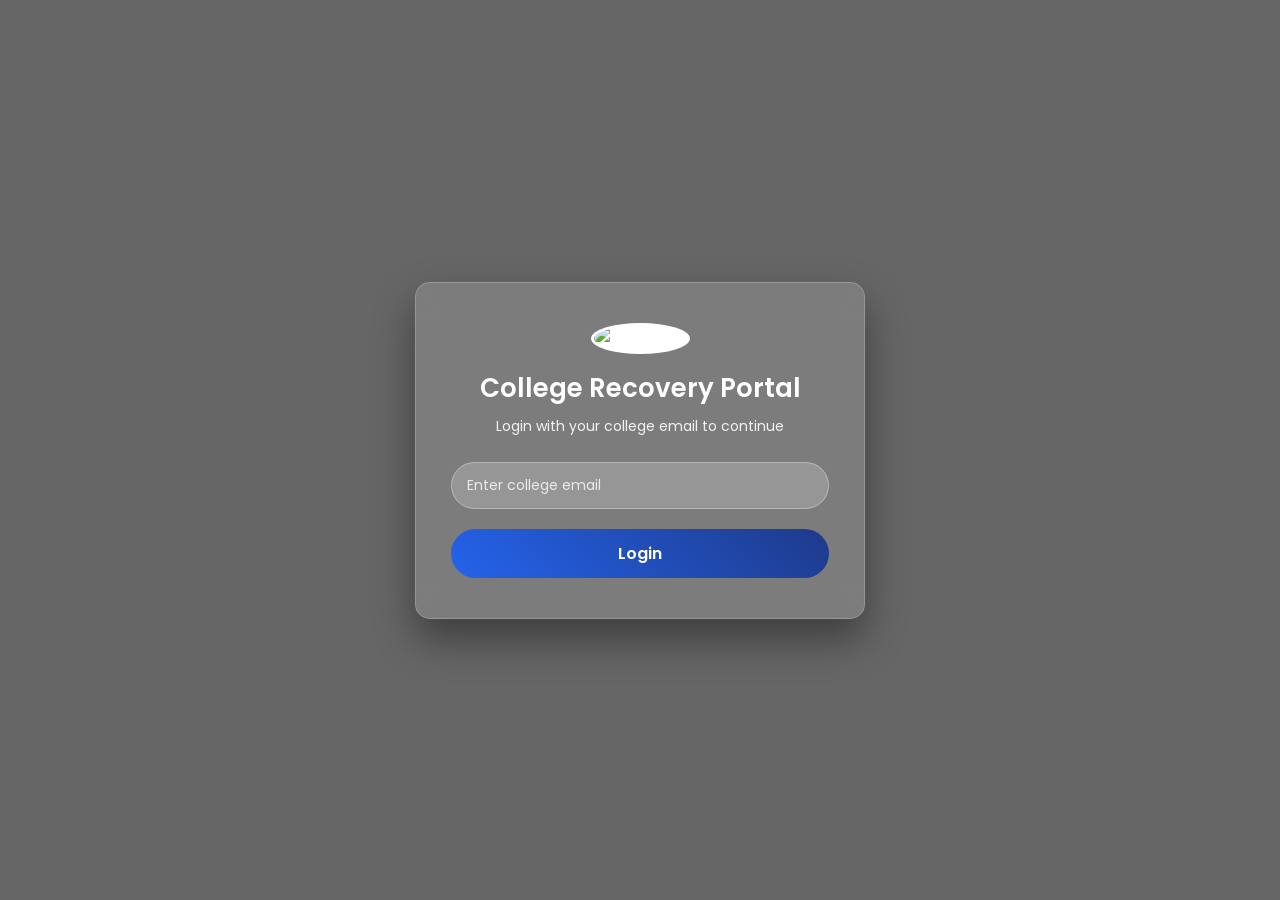
==== home.html @ defb5994 "Add files via upload" ====
<!DOCTYPE html>
<html lang="en">

<head>
    <meta charset="UTF-8">
    <meta name="viewport" content="width=device-width, initial-scale=1.0">

    <!-- Google Font -->
    <link href="https://fonts.googleapis.com/css2?family=Poppins:wght@300;400;600&display=swap" rel="stylesheet">

    <link rel="shortcut icon" href="/assets/favicon.jpg" type="image/x-icon">
    <link rel="stylesheet" href="style.css">
    <title>Campus Finder | AISC</title>
    <style>
        .box button {
            width: 100%;
            padding: 10px;
            margin: 10px 0;
            border: none;
            background-color: #4CAF50;
            color: white;
            font-size: 16px;
            border-radius: 5px;
            cursor: pointer;
        }


        .box button:active {
            transform: scale(0.98);
        }

        #report-btn {
            background-color: #2196F3;
        }

        #report-btn:hover {
            background-color: #0b7dda;
        }

        #find-btn {
            background-color: #f44336;
        }
        #find-btn:hover {
            background-color: #da190b;
        }
        
        /* Logout Button Default Style */
#logout-btn {
    position: fixed; /* scroll ke time bhi dikhe */
    top: 20px;
    right: 20px;
    padding: 12px 18px;
    border: none;
    background-color: rgb(66, 66, 226);
    color: #fff;
    font-size: 16px;
    font-weight: 500;
    border-radius: 8px;
    cursor: pointer;
    transition: all 0.3s ease;
    z-index: 1000;
    box-shadow: 0 4px 6px rgba(0,0,0,0.3);
}

/* Hover & Active */
#logout-btn:hover {
    background-color: blue;
    transform: scale(1.05);
}

#logout-btn:active {
    transform: scale(0.98);
}

/* Responsive for smaller screens */
@media (max-width: 768px) {
    #logout-btn {
        top: 15px;
        right: 15px;
        padding: 10px 14px;
        font-size: 14px;
    }
}

@media (max-width: 480px) {
    #logout-btn {
        top: 10px;
        right: 10px;
        padding: 8px 12px;
        font-size: 13px;
    }
}
    </style>
</head>

<body>
    <div class="home">
        <button id="logout-btn">Logout</button>
        <div class="box">
            <img src="assets/aisc-logo.png" alt="AISC Logo">
            <h2>College Recovery Portal</h2>
            <p>Helping students return lost items seamlessly</p>
            <button id="report-btn">Report Lost Item</button>
            <button id="find-btn">Find Lost Item</button>
        </div>
    </div>
</body>
<script>
    const userEmail = sessionStorage.getItem('userEmail');

    // Agar login nahi hua
    if (!userEmail) {
        window.location.href = "index.html"; // login page
    }

    document.getElementById('report-btn').addEventListener('click', function () {
        window.location.href = "reportitem.html";
    });
    document.getElementById('find-btn').addEventListener('click', function () {
        window.location.href = "findpage.html";
    });

    document.getElementById('logout-btn').addEventListener('click', function () {
        sessionStorage.removeItem('userEmail');
        alert('Logged out successfully!');
        // Redirect to login page
        window.location.href = "index.html";
    });


</script>

</html>
---- style.css ----
*{
    margin: 0;
    padding: 0;
    box-sizing: border-box;
    font-family: 'Poppins', sans-serif;
}

.home {
    width: 100%;
    min-height: 100vh;
    display: flex;
    justify-content: center;
    align-items: center;
    position: relative;
    overflow: hidden;
    padding: 20px;
}

/* Blurred Background */
.home::before {
    content: "";
    position: absolute;
    inset: 0;
    background: linear-gradient(rgba(0,0,0,0.6), rgba(0,0,0,0.6)),
                url('assets/bgg.jpg') no-repeat center center/cover;
    filter: blur(2px);
    z-index: -1;
    transform: scale(1.1);
}

/* Glass Card */
.box{
    width: 450px;
    padding: 40px 35px;
    background: rgba(255, 255, 255, 0.15);
    backdrop-filter: blur(15px);
    border-radius: 15px;
    box-shadow: 0 20px 40px rgba(0,0,0,0.4);
    text-align: center;
    color: #fff;
    border: 1px solid rgba(255,255,255,0.2);
}

.box img{
    width: 110px;
    height: 110px;
    border-radius: 50%;
    margin-bottom: 15px;
    border: 3px solid white;
    background:white;
}

.box h2{
    margin-bottom: 8px;
    font-size: 26px;
    font-weight: 600;
}

.box p{
    margin-bottom: 25px;
    font-size: 14px;
    opacity: 0.9;
}


/* Input Field */
.box input[type="email"]{
    border: none;
    border-radius: 25px;
    padding: 12px 15px;
    outline: none;
    font-size: 14px;
    width: 100%;
    margin-bottom: 20px;
    background: rgba(255,255,255,0.2);
    color: #fff;
    border: 1px solid rgba(255,255,255,0.3);
    transition: 0.3s;
}

.box input[type="email"]::placeholder {
    color: rgba(255,255,255,0.8);
}

.box input[type="email"]:focus{
    background: rgba(255,255,255,0.3);
    border-color: #fff;
    transform: scale(1.02);
}

/* Login Button */
#login-btn{
    border: none;
    outline: none;
    padding: 12px;
    width: 100%;
    border-radius: 25px;
    font-size: 16px;
    font-weight: 600;
    cursor: pointer;
    color: white;
    background: linear-gradient(45deg, #2563eb, #1e3a8a);
    transition: 0.3s ease;
}

#login-btn:hover{
    transform: scale(1.05);
    box-shadow: 0 10px 20px rgba(0,0,0,0.3);
}

/* Responsive */
@media(max-width: 420px){
    .box{
        width: 90%;
        padding: 30px 20px;
    }
}
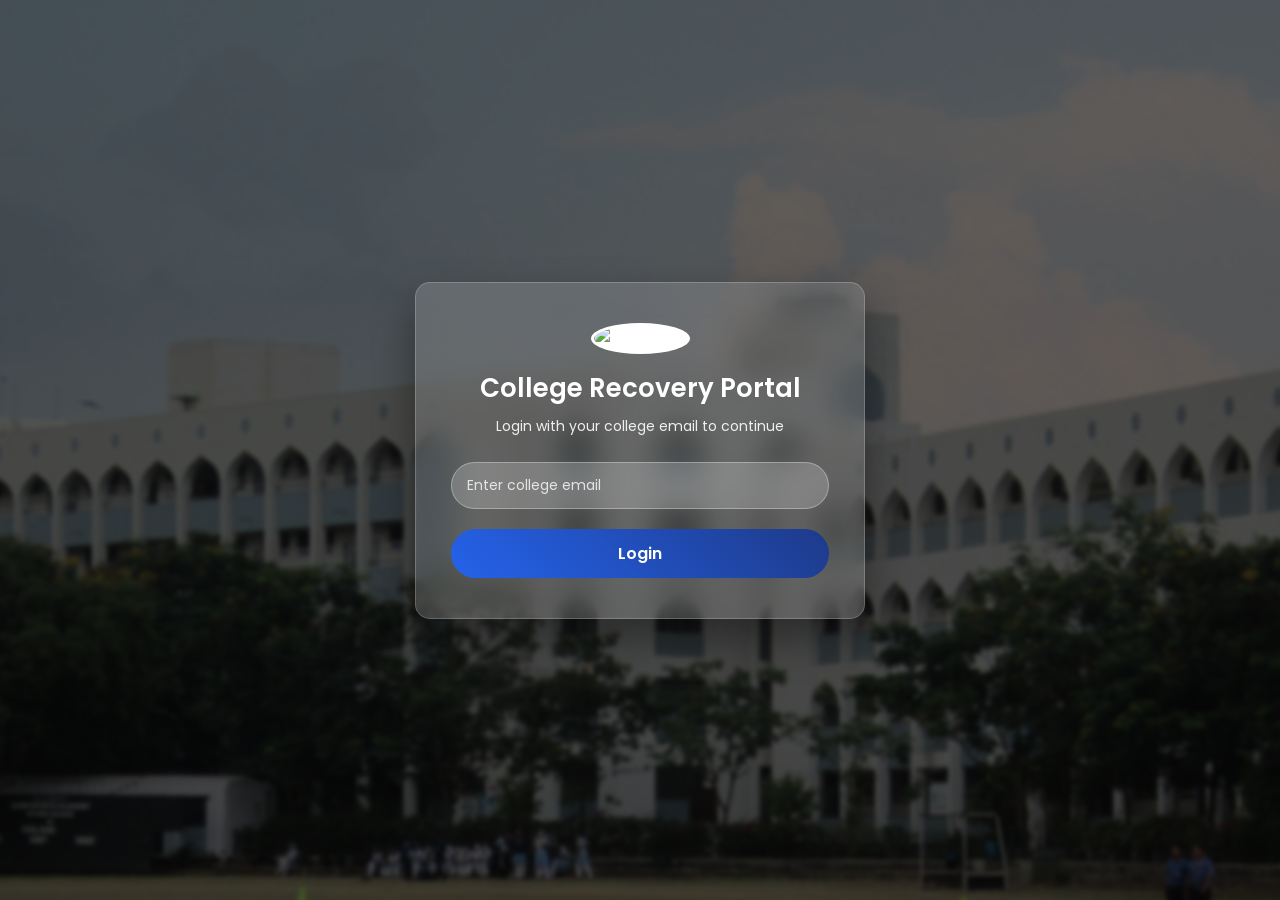
==== commit 49004f45: "Fix HTML structure and update favicon path" ====
--- a/home.html
+++ b/home.html
@@ -8,7 +8,7 @@
     <!-- Google Font -->
     <link href="https://fonts.googleapis.com/css2?family=Poppins:wght@300;400;600&display=swap" rel="stylesheet">
 
-    <link rel="shortcut icon" href="/assets/favicon.jpg" type="image/x-icon">
+    <link rel="shortcut icon" href="favicon.jpg" type="image/x-icon">
     <link rel="stylesheet" href="style.css">
     <title>Campus Finder | AISC</title>
     <style>
@@ -130,4 +130,5 @@
 
 </script>
 
-</html>+
+</html>
--- a/style.css
+++ b/style.css
@@ -22,7 +22,7 @@
     position: absolute;
     inset: 0;
     background: linear-gradient(rgba(0,0,0,0.6), rgba(0,0,0,0.6)),
-                url('assets/bgg.jpg') no-repeat center center/cover;
+                url('bgg.jpg') no-repeat center center/cover;
     filter: blur(2px);
     z-index: -1;
     transform: scale(1.1);
@@ -114,4 +114,5 @@
         width: 90%;
         padding: 30px 20px;
     }
-}+
+}
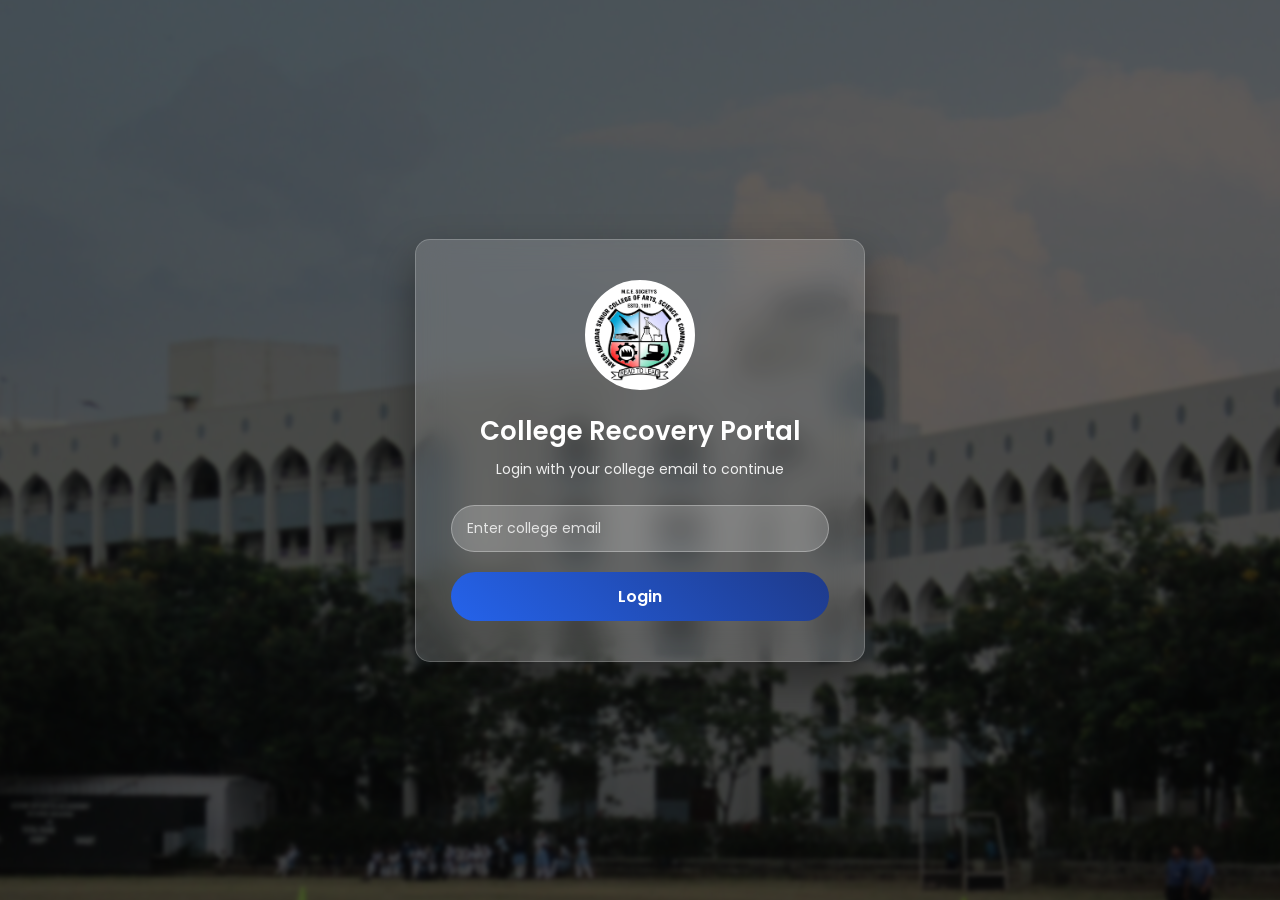
==== commit 78773dec: "Fix HTML entity encoding in home.html" ====
--- a/home.html
+++ b/home.html
@@ -97,7 +97,7 @@
     <div class="home">
         <button id="logout-btn">Logout</button>
         <div class="box">
-            <img src="assets/aisc-logo.png" alt="AISC Logo">
+            <img src="aisc-logo.png" alt="AISC Logo">
             <h2>College Recovery Portal</h2>
             <p>Helping students return lost items seamlessly</p>
             <button id="report-btn">Report Lost Item</button>
@@ -132,3 +132,4 @@
 
 
 </html>
+
